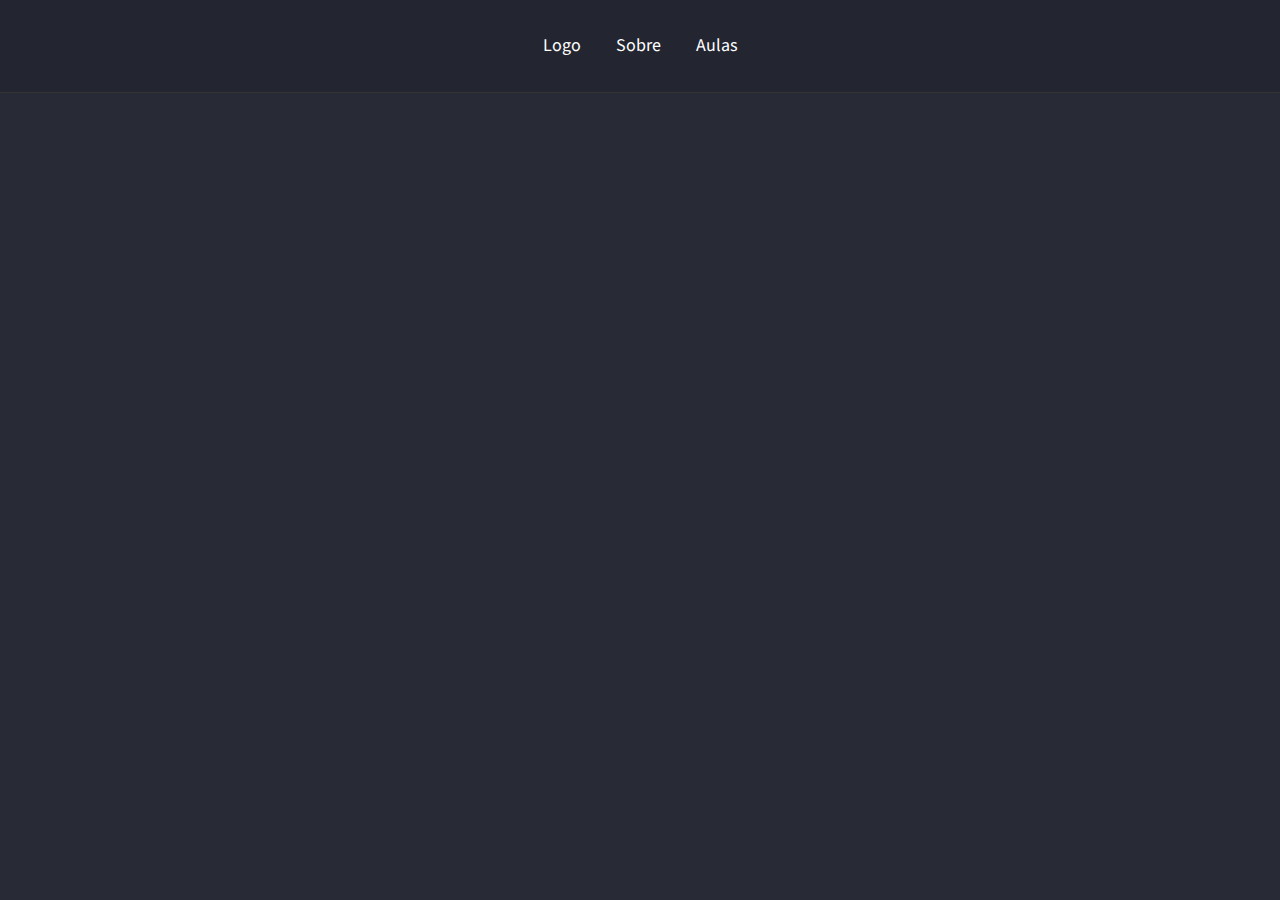
==== index.html @ fc6e89b9 "First commit project" ====
<!DOCTYPE html>
<html lang="en">
<head>
<meta charset="UTF-8">
<meta http-equiv="X-UA-Compatible" content="IE=edge">
<meta name="viewport" content="width=device-width, initial-scale=1.0">
<title>Document</title>

<link href="https://fonts.googleapis.com/css2?family=Source+Sans+Pro:wght@400;600&display=swap" rel="stylesheet"> 
<style>
    * {
        margin: 0;
        padding: 0;
        border: 0;
    }


body {
    background-color: #282a36;
    color: white;
    font-family: 'Source Sans Pro', sans-serif;
}

header {
    padding: 32px;
    border-bottom: 1px solid #333;
    background: rgba(0, 0, 0, 0.1); 
}

header div {
    text-align: center;
}

header div a {
    color: white;
    font-size: 18px;
    line-height: 28px;
    margin: 0 16px;
    text-decoration: none;
}

header div a:hover {
    color: #50fa7b;
    transition: 200ms;
}
</style>
</head>
<body>

<header>

<div class="links">
<a href="/">Logo</a>
<a href="/">Sobre</a>
<a href="/">Aulas</a>
</div>

</header>
</body>
</html>
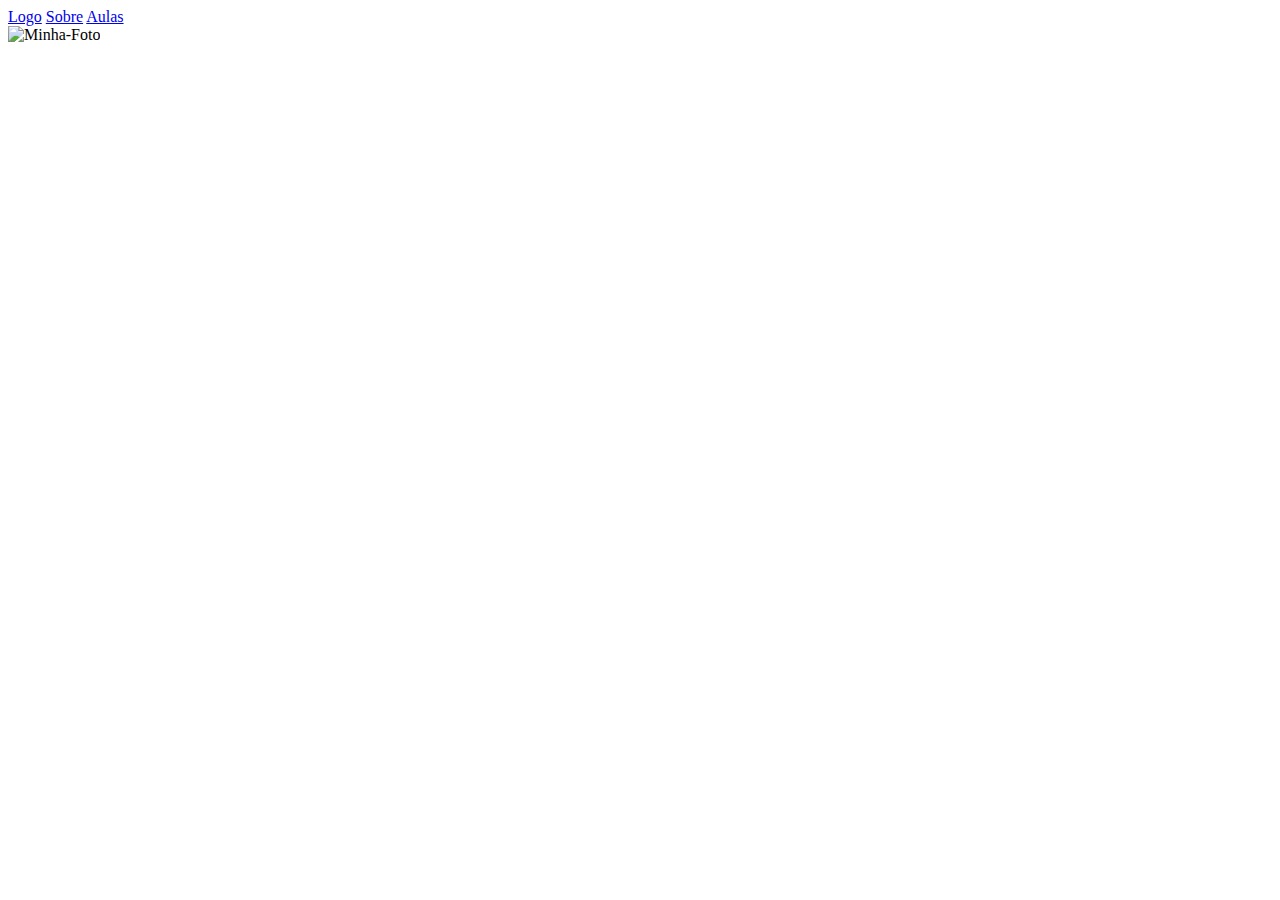
==== commit 841dc465: "Second Commit" ====
--- a/index.html
+++ b/index.html
@@ -6,44 +6,7 @@
 <meta name="viewport" content="width=device-width, initial-scale=1.0">
 <title>Document</title>
 
-<link href="https://fonts.googleapis.com/css2?family=Source+Sans+Pro:wght@400;600&display=swap" rel="stylesheet"> 
-<style>
-    * {
-        margin: 0;
-        padding: 0;
-        border: 0;
-    }
-
-
-body {
-    background-color: #282a36;
-    color: white;
-    font-family: 'Source Sans Pro', sans-serif;
-}
-
-header {
-    padding: 32px;
-    border-bottom: 1px solid #333;
-    background: rgba(0, 0, 0, 0.1); 
-}
-
-header div {
-    text-align: center;
-}
-
-header div a {
-    color: white;
-    font-size: 18px;
-    line-height: 28px;
-    margin: 0 16px;
-    text-decoration: none;
-}
-
-header div a:hover {
-    color: #50fa7b;
-    transition: 200ms;
-}
-</style>
+<link rel="stylesheet" href="/styles.css">
 </head>
 <body>
 
@@ -56,5 +19,11 @@
 </div>
 
 </header>
+
+<div class="wrapper">
+    <img src="/Eu profile.JPG" alt="Minha-Foto">
+    
+</div>
+
 </body>
 </html>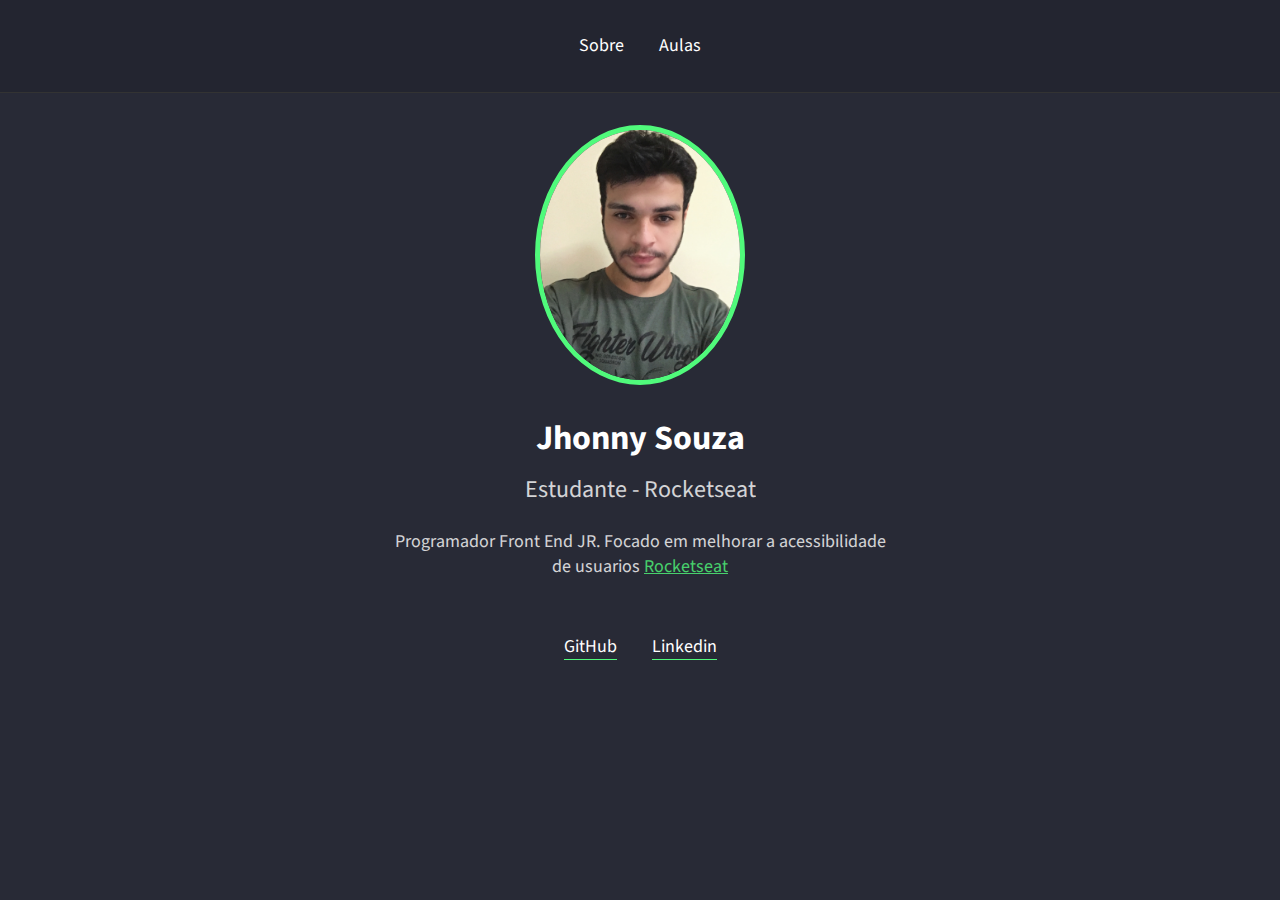
==== commit 0890f777: "Terceiro Commit" ====
--- a/index.html
+++ b/index.html
@@ -13,16 +13,23 @@
 <header>
 
 <div class="links">
-<a href="/">Logo</a>
 <a href="/">Sobre</a>
 <a href="/">Aulas</a>
 </div>
 
 </header>
 
-<div class="wrapper">
-    <img src="/Eu profile.JPG" alt="Minha-Foto">
-    
+<div id="wrapper">
+<img src="/Eu profile.JPG" alt="Minha-Foto">
+<h1>Jhonny Souza</h1>
+<h2>Estudante - Rocketseat</h2>
+<p>Programador Front End JR. Focado em melhorar a acessibilidade de usuarios <a href="https://rocketseat.com.br">Rocketseat</a></p>   
+</div>
+
+
+<div  id="links-footer" class="links">
+<a href="https://github.com/jhonnyso" target="_blank">GitHub</a>
+<a href="/" target="_blank">Linkedin</a>
 </div>
 
 </body>
--- a/styles.css
+++ b/styles.css
@@ -0,0 +1,85 @@
+@import url(https://fonts.googleapis.com/css2?family=Source+Sans+Pro:wght@700&display=swap);
+
+:root {
+  --color-green: #50fa7b;
+}
+
+* {
+  margin: 0;
+  padding: 0;
+  border: 0;
+}
+
+body {
+  background-color: #282a36;
+  color: white;
+  font-family: "Source Sans Pro", sans-serif;
+}
+
+header {
+  padding: 32px;
+  border-bottom: 1px solid #333;
+  background: rgba(0, 0, 0, 0.1);
+}
+
+.links {
+  text-align: center;
+}
+
+.links a {
+  color: white;
+  font-size: 18px;
+  line-height: 28px;
+  margin: 0 16px;
+  text-decoration: none;
+}
+
+.links a:hover {
+  color: var(--color-green);
+  transition: 200ms;
+}
+
+div img {
+  width: 200px;
+  height: 250px;
+}
+
+#wrapper {
+  text-align: center;
+  padding: 32px;
+}
+
+#wrapper img {
+  border-radius: 50%;
+  border: 5px solid var(--color-green);
+  margin-bottom: 22px;
+}
+
+#wrapper h1 {
+  font-size: 34px;
+  line-height: 52px;
+  font-weight: bold;
+}
+
+#wrapper h2 {
+  font-size: 24px;
+  line-height: 34px;
+  font-weight: normal;
+  margin-top: 8px;
+  opacity: 0.8;
+}
+
+#wrapper p {
+  font-size: 18px;
+  max-width: 500px;
+  margin: 22px auto;
+  opacity: 0.8;
+}
+
+#wrapper p a {
+  color: var(--color-green);
+}
+
+#links-footer a {
+  border-bottom: 1px solid var(--color-green);
+}
